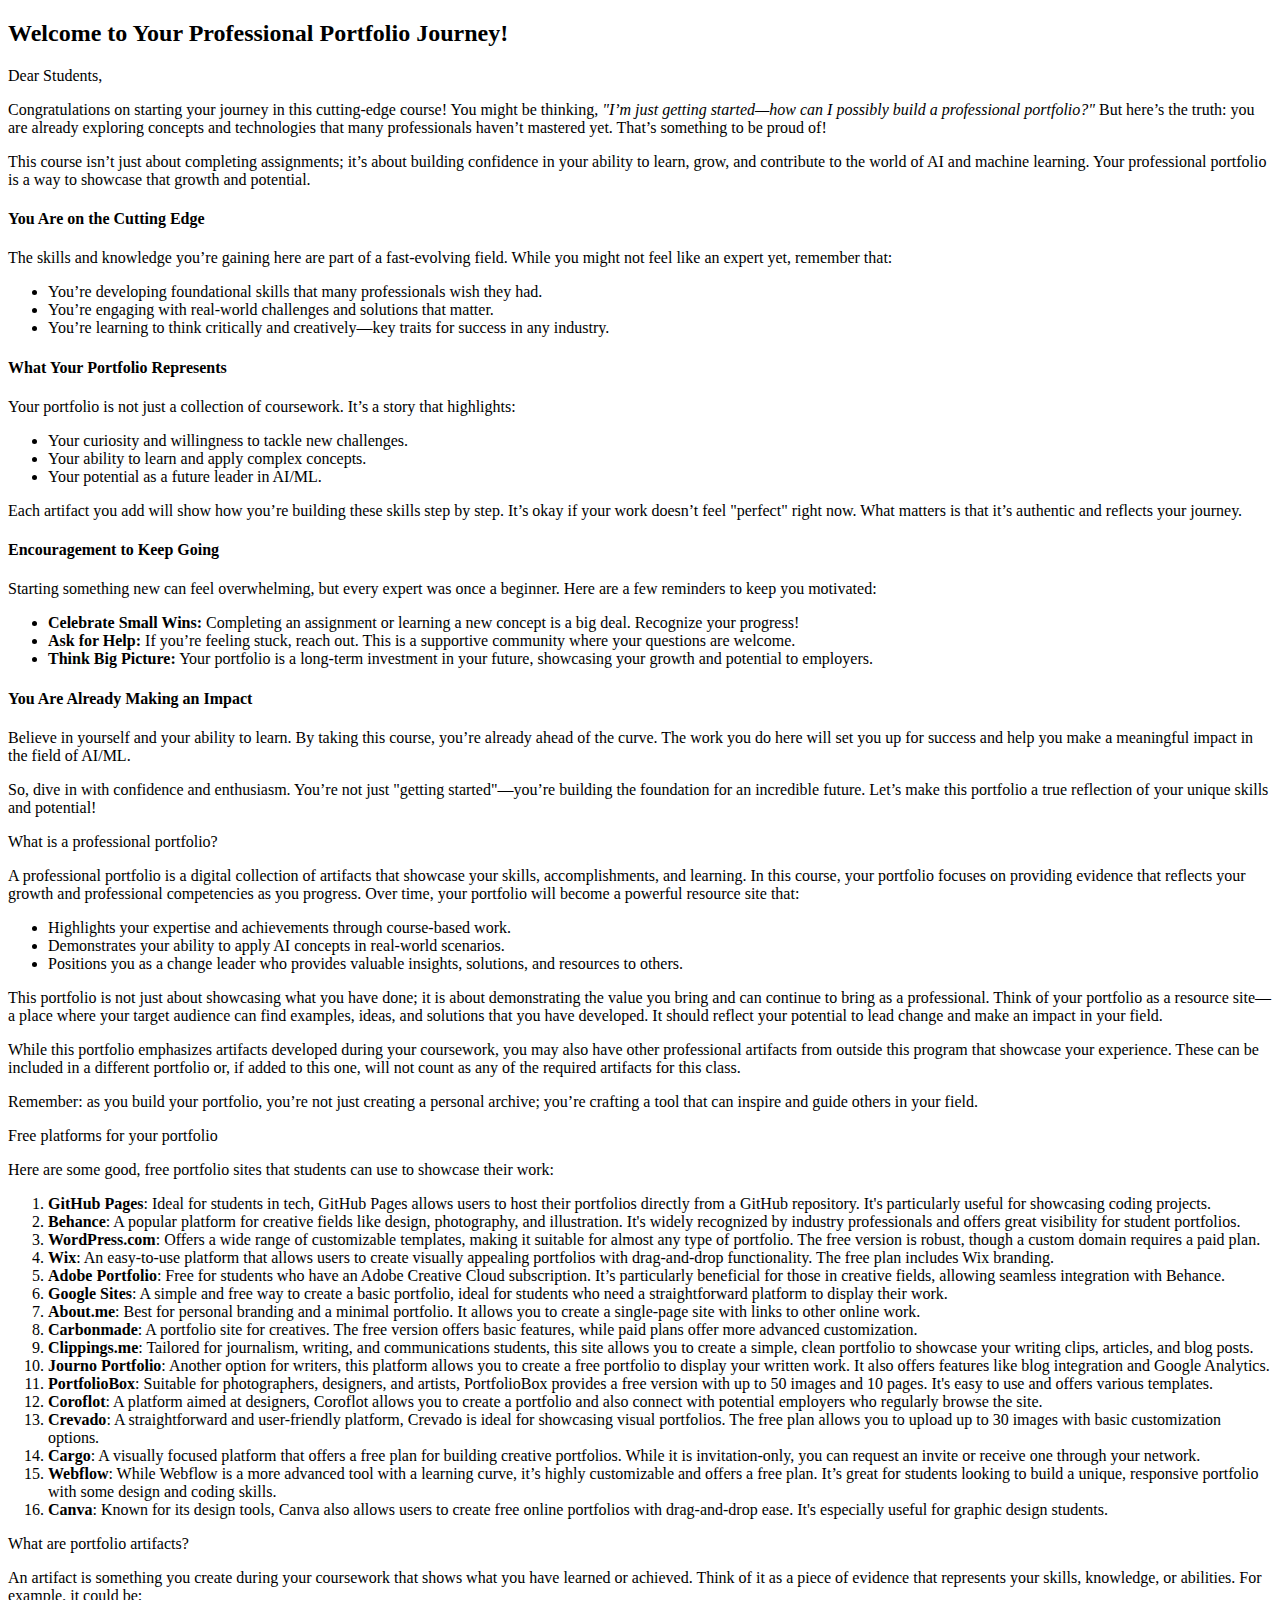
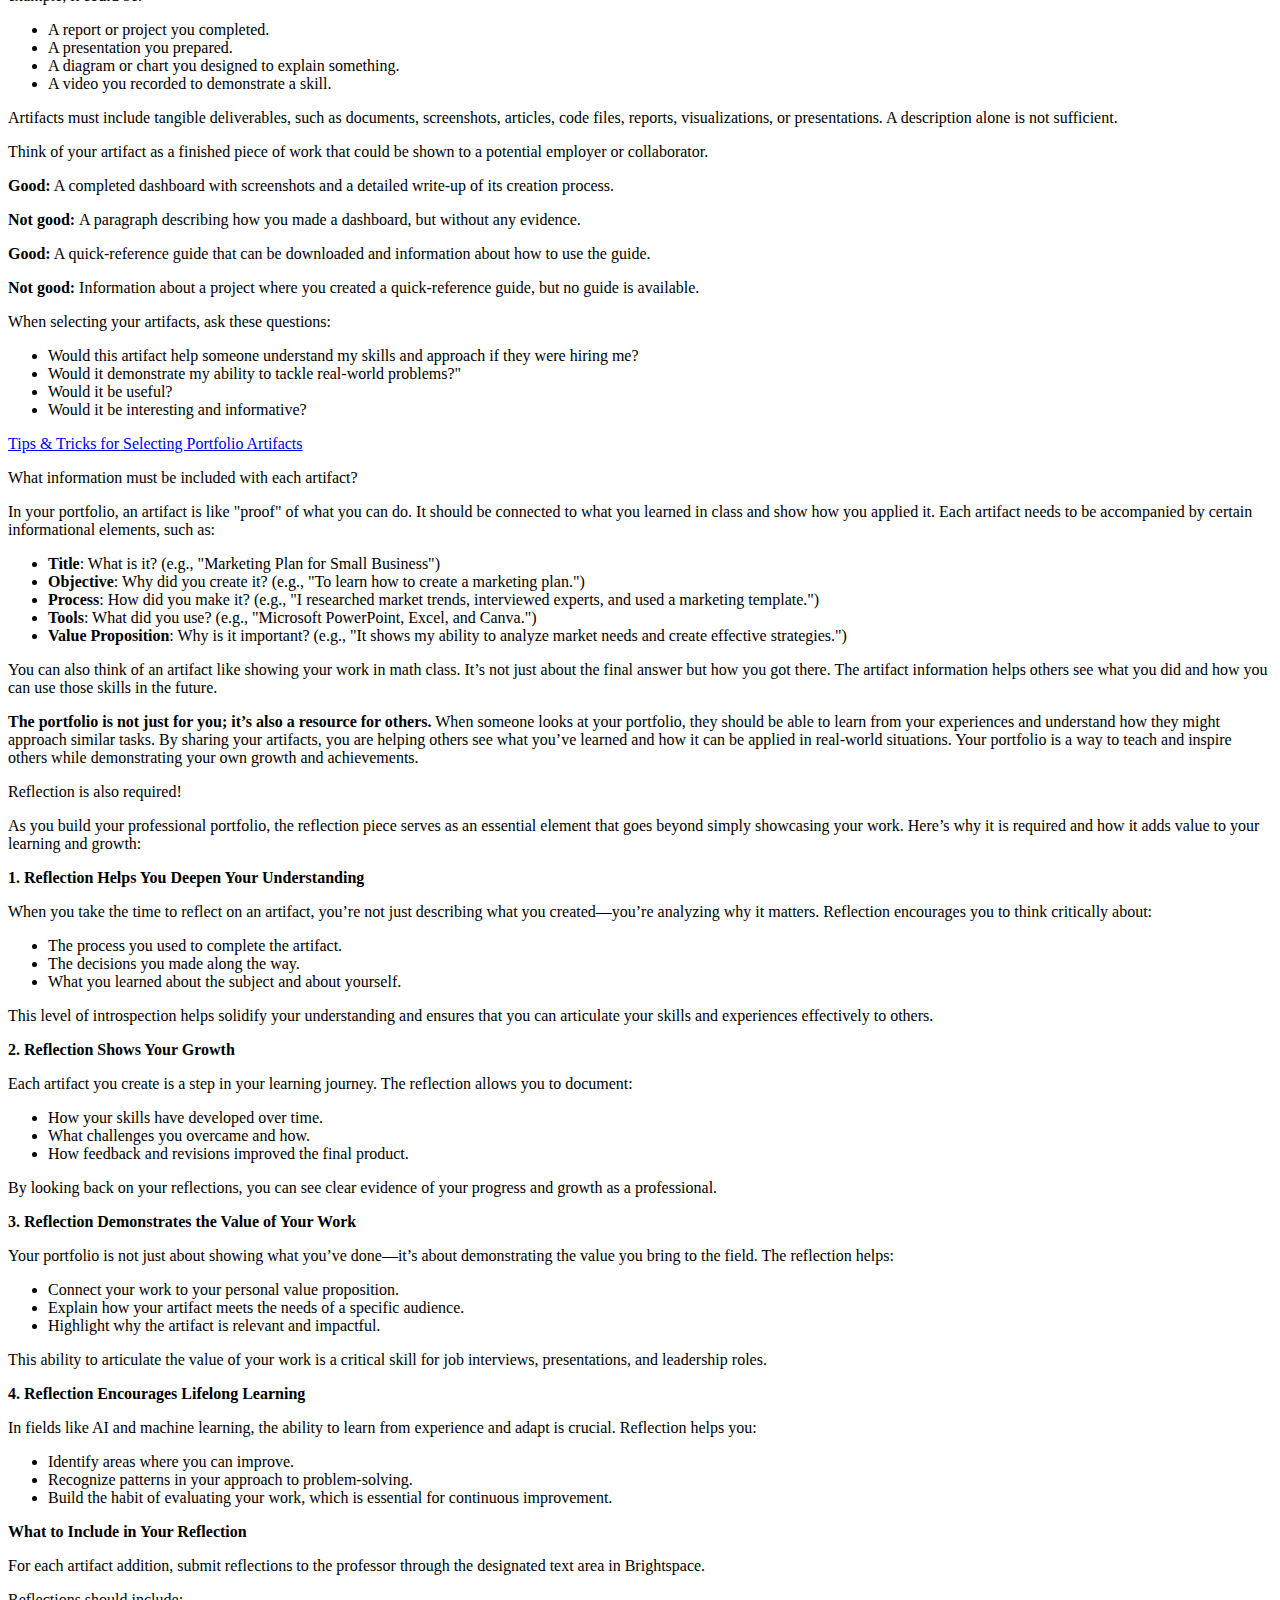
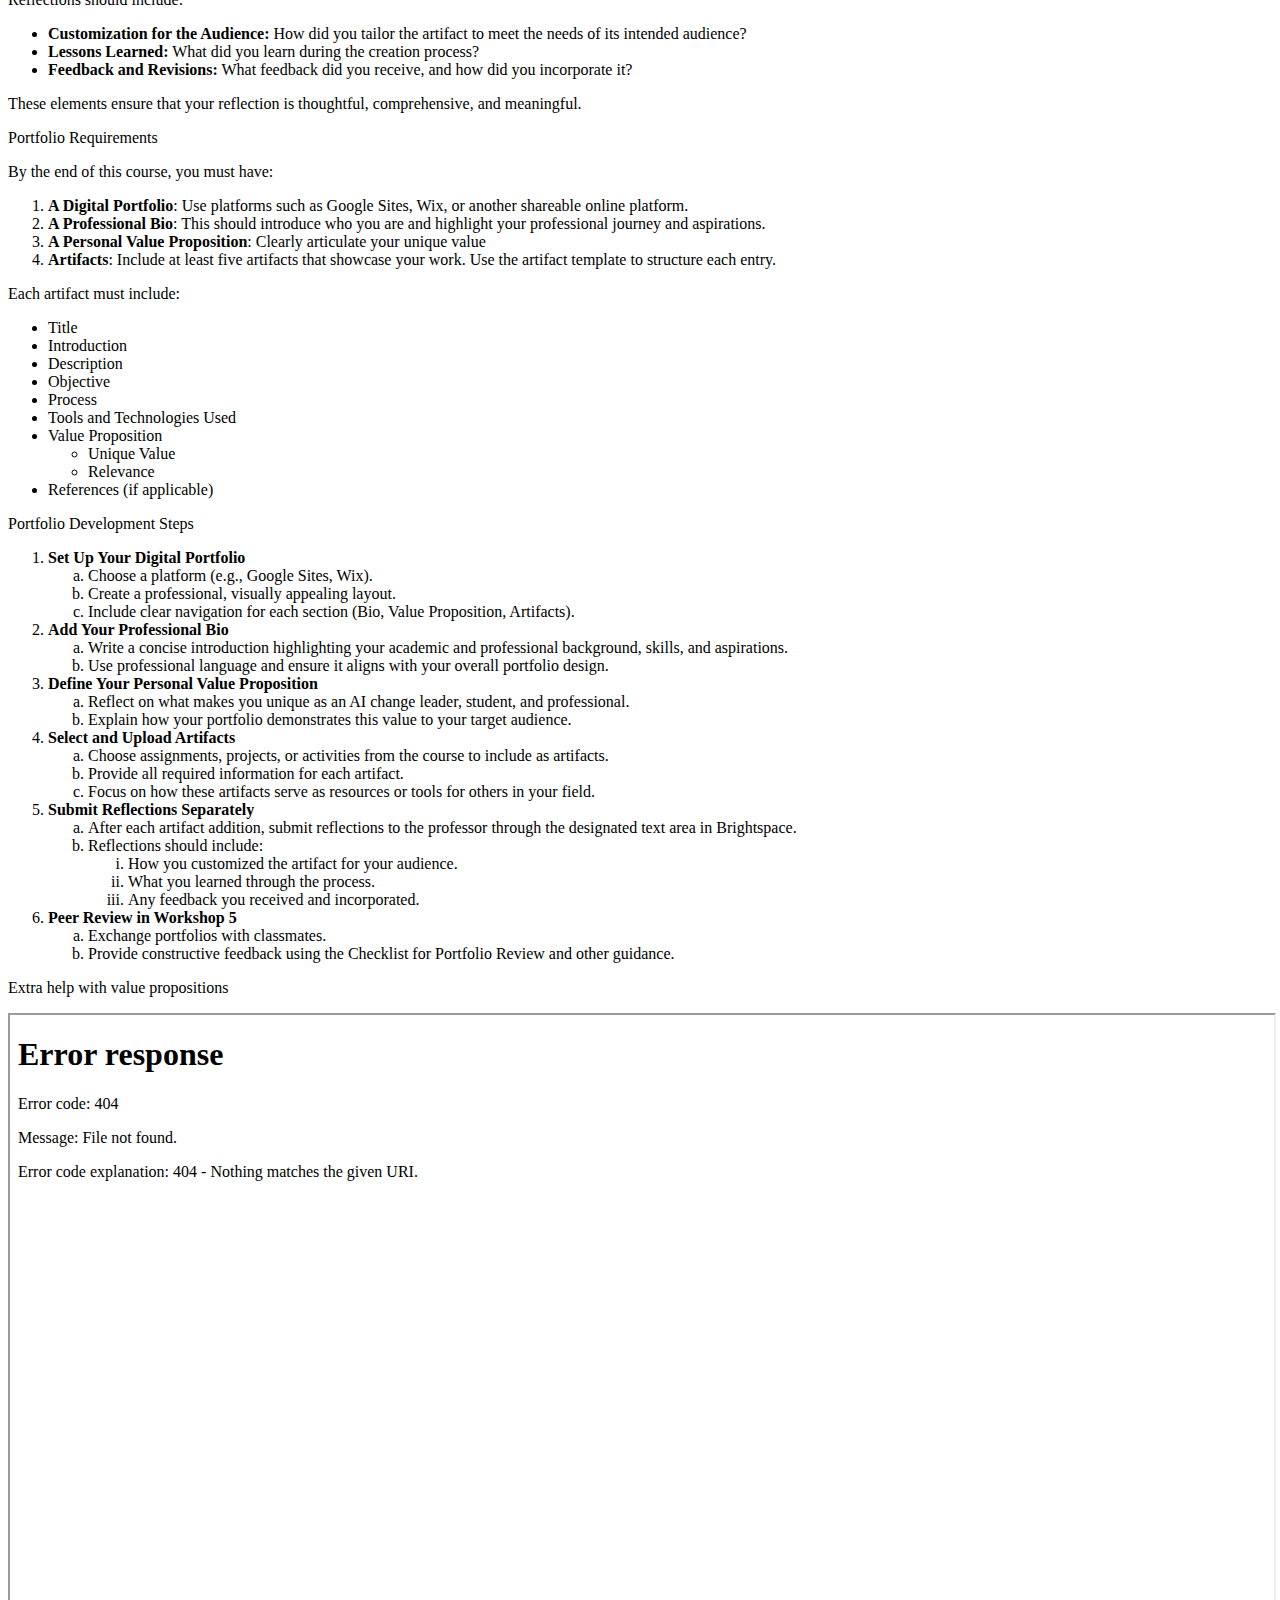
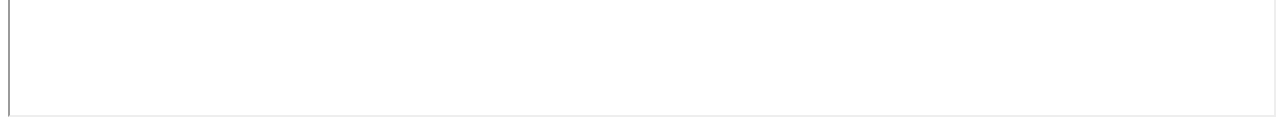
==== index.html @ 6a2244e2 "Rename Professional Portfolio.html to index.html" ====
﻿<!DOCTYPE html>
<html lang="en"><head>
    <title>Exercises Template</title>
    <meta name="viewport" content="width=device-width, initial-scale=1.0">
    <link rel="stylesheet" href="/Shared/Styles/New_Style_Sheet.css">
    <script src="/Shared/javascript/link-images.js"></script> <script src="/Shared/javascript/accordion-behaviors.js"></script>
</head><body><p class="icon GettingStarted"></p>
<h2>Welcome to Your Professional Portfolio Journey!</h2>
<p>Dear Students,</p>
<p>Congratulations on starting your journey in this cutting-edge course! You might be thinking, <i>"I’m just getting started—how can I possibly build a professional portfolio?"</i> But here’s the truth: you are already exploring concepts and technologies that many professionals haven’t mastered yet. That’s something to be proud of!</p>
<p>This course isn’t just about completing assignments; it’s about building confidence in your ability to learn, grow, and contribute to the world of AI and machine learning. Your professional portfolio is a way to showcase that growth and potential.</p>
<h4><b>You Are on the Cutting Edge</b></h4>
<p>The skills and knowledge you’re gaining here are part of a fast-evolving field. While you might not feel like an expert yet, remember that:</p>
<ul>
<li>You’re developing foundational skills that many professionals wish they had.</li>
<li>You’re engaging with real-world challenges and solutions that matter.</li>
<li>You’re learning to think critically and creatively—key traits for success in any industry.</li>
</ul>
<h4><b>What Your Portfolio Represents</b></h4>
<p>Your portfolio is not just a collection of coursework. It’s a story that highlights:</p>
<ul>
<li>Your curiosity and willingness to tackle new challenges.</li>
<li>Your ability to learn and apply complex concepts.</li>
<li>Your potential as a future leader in AI/ML.</li>
</ul>
<p>Each artifact you add will show how you’re building these skills step by step. It’s okay if your work doesn’t feel "perfect" right now. What matters is that it’s authentic and reflects your journey.</p>
<h4><b>Encouragement to Keep Going</b></h4>
<p>Starting something new can feel overwhelming, but every expert was once a beginner. Here are a few reminders to keep you motivated:</p>
<ul>
<li><b>Celebrate Small Wins:</b> Completing an assignment or learning a new concept is a big deal. Recognize your progress!</li>
<li><b>Ask for Help:</b> If you’re feeling stuck, reach out. This is a supportive community where your questions are welcome.</li>
<li><b>Think Big Picture:</b> Your portfolio is a long-term investment in your future, showcasing your growth and potential to employers.</li>
</ul>
<h4><b>You Are Already Making an Impact</b></h4>
<p>Believe in yourself and your ability to learn. By taking this course, you’re already ahead of the curve. The work you do here will set you up for success and help you make a meaningful impact in the field of AI/ML.</p>
<p>So, dive in with confidence and enthusiasm. You’re not just "getting started"—you’re building the foundation for an incredible future. Let’s make this portfolio a true reflection of your unique skills and potential!</p>
<div class="collapsible">
<div class="collapsible-heading" role="button" aria-expanded="false" tabindex="0">What is a professional portfolio?</div>
<div class="collapsible-area">
<p>A professional portfolio is a digital collection of artifacts that showcase your skills, accomplishments, and learning. In this course, your portfolio focuses on providing evidence that reflects your growth and professional competencies as you progress. Over time, your portfolio will become a powerful resource site that:</p>
<ul>
<li>Highlights your expertise and achievements through course-based work.</li>
<li>Demonstrates your ability to apply AI concepts in real-world scenarios.</li>
<li>Positions you as a change leader who provides valuable insights, solutions, and resources to others.</li>
</ul>
<p>This portfolio is not just about showcasing what you have done; it is about demonstrating the value you bring and can continue to bring as a professional. Think of your portfolio as a resource site—a place where your target audience can find examples, ideas, and solutions that you have developed. It should reflect your potential to lead change and make an impact in your field.</p>
<p>While this portfolio emphasizes artifacts developed during your coursework, you may also have other professional artifacts from outside this program that showcase your experience. These can be included in a different portfolio or, if added to this one, will not count as any of the required artifacts for this class.</p>
<p>Remember: as you build your portfolio, you’re not just creating a personal archive; you’re crafting a tool that can inspire and guide others in your field.</p>
</div>
</div>
<div class="collapsible">
<div class="collapsible-heading" role="button" aria-expanded="false" tabindex="0">Free platforms for your portfolio</div>
<div class="collapsible-area">
<p>Here are some good, free portfolio sites that students can use to showcase their work:</p>
<ol>
<li><b>GitHub Pages</b>: Ideal for students in tech, GitHub Pages allows users to host their portfolios directly from a GitHub repository. It's particularly useful for showcasing coding projects.</li>
<li><b>Behance</b>: A popular platform for creative fields like design, photography, and illustration. It's widely recognized by industry professionals and offers great visibility for student portfolios.</li>
<li><b>WordPress.com</b>: Offers a wide range of customizable templates, making it suitable for almost any type of portfolio. The free version is robust, though a custom domain requires a paid plan.</li>
<li><b>Wix</b>: An easy-to-use platform that allows users to create visually appealing portfolios with drag-and-drop functionality. The free plan includes Wix branding.</li>
<li><b>Adobe Portfolio</b>: Free for students who have an Adobe Creative Cloud subscription. It’s particularly beneficial for those in creative fields, allowing seamless integration with Behance.</li>
<li><b>Google Sites</b>: A simple and free way to create a basic portfolio, ideal for students who need a straightforward platform to display their work.</li>
<li><b>About.me</b>: Best for personal branding and a minimal portfolio. It allows you to create a single-page site with links to other online work.</li>
<li><b>Carbonmade</b>: A portfolio site for creatives. The free version offers basic features, while paid plans offer more advanced customization.</li>
<li><b>Clippings.me</b>: Tailored for journalism, writing, and communications students, this site allows you to create a simple, clean portfolio to showcase your writing clips, articles, and blog posts.</li>
<li><b>Journo Portfolio</b>: Another option for writers, this platform allows you to create a free portfolio to display your written work. It also offers features like blog integration and Google Analytics.</li>
<li><b>PortfolioBox</b>: Suitable for photographers, designers, and artists, PortfolioBox provides a free version with up to 50 images and 10 pages. It's easy to use and offers various templates.</li>
<li><b>Coroflot</b>: A platform aimed at designers, Coroflot allows you to create a portfolio and also connect with potential employers who regularly browse the site.</li>
<li><b>Crevado</b>: A straightforward and user-friendly platform, Crevado is ideal for showcasing visual portfolios. The free plan allows you to upload up to 30 images with basic customization options.</li>
<li><b>Cargo</b>: A visually focused platform that offers a free plan for building creative portfolios. While it is invitation-only, you can request an invite or receive one through your network.</li>
<li><b>Webflow</b>: While Webflow is a more advanced tool with a learning curve, it’s highly customizable and offers a free plan. It’s great for students looking to build a unique, responsive portfolio with some design and coding skills.</li>
<li><b>Canva</b>: Known for its design tools, Canva also allows users to create free online portfolios with drag-and-drop ease. It's especially useful for graphic design students.</li>
</ol>
</div>
</div>
<div class="collapsible">
<div class="collapsible-heading" role="button" aria-expanded="false" tabindex="0">What are portfolio artifacts?</div>
<div class="collapsible-area">
<p>An artifact is something you create during your coursework that shows what you have learned or achieved. Think of it as a piece of evidence that represents your skills, knowledge, or abilities. For example, it could be:</p>
<ul>
<li>A report or project you completed.</li>
<li>A presentation you prepared.</li>
<li>A diagram or chart you designed to explain something.</li>
<li>A video you recorded to demonstrate a skill.</li>
</ul>
<p>Artifacts must include tangible deliverables, such as documents, screenshots, articles, code files, reports, visualizations, or presentations. A description alone is not sufficient.</p>
<p>Think of your artifact as a finished piece of work that could be shown to a potential employer or collaborator.</p>
<p><b>Good:</b> A completed dashboard with screenshots and a detailed write-up of its creation process.</p>
<p><b>Not good: </b>A paragraph describing how you made a dashboard, but without any evidence.</p>
<p><b>Good:</b> A quick-reference guide that can be downloaded and information about how to use the guide.</p>
<p><b>Not good: </b>Information about a project where you created a quick-reference guide, but no guide is available.</p>
<p>When selecting your artifacts, ask these questions:</p>
<ul>
<li>Would this artifact help someone understand my skills and approach if they were hiring me?</li>
<li>Would it demonstrate my ability to tackle real-world problems?"</li>
<li>Would it be useful?</li>
<li>Would it be interesting and informative?</li>
</ul>
<p><a href="https://www.youtube.com/watch?v=GrR5ptjN9ZE" target="_blank" rel="noopener">Tips &amp; Tricks for Selecting Portfolio Artifacts</a></p>
</div>
</div>
<div class="collapsible">
<div class="collapsible-heading" role="button" aria-expanded="false" tabindex="0">What information must be included with each artifact?</div>
<div class="collapsible-area">
<p>In your portfolio, an artifact is like "proof" of what you can do. It should be connected to what you learned in class and show how you applied it. Each artifact needs to be accompanied by certain informational elements, such as:</p>
<ul>
<li><b>Title</b>: What is it? (e.g., "Marketing Plan for Small Business")</li>
<li><b>Objective</b>: Why did you create it? (e.g., "To learn how to create a marketing plan.")</li>
<li><b>Process</b>: How did you make it? (e.g., "I researched market trends, interviewed experts, and used a marketing template.")</li>
<li><b>Tools</b>: What did you use? (e.g., "Microsoft PowerPoint, Excel, and Canva.")</li>
<li><b>Value Proposition</b>: Why is it important? (e.g., "It shows my ability to analyze market needs and create effective strategies.")</li>
</ul>
<p>You can also think of an artifact like showing your work in math class. It’s not just about the final answer but how you got there. The artifact information helps others see what you did and how you can use those skills in the future.</p>
<p><b>The portfolio is not just for you; it’s also a resource for others.</b> When someone looks at your portfolio, they should be able to learn from your experiences and understand how they might approach similar tasks. By sharing your artifacts, you are helping others see what you’ve learned and how it can be applied in real-world situations. Your portfolio is a way to teach and inspire others while demonstrating your own growth and achievements.</p>
</div>
</div>
<div class="collapsible">
<div class="collapsible-heading" role="button" aria-expanded="false" tabindex="0">Reflection is also required!</div>
<div class="collapsible-area">
<p>As you build your professional portfolio, the reflection piece serves as an essential element that goes beyond simply showcasing your work. Here’s why it is required and how it adds value to your learning and growth:</p>
<p><b>1. Reflection Helps You Deepen Your Understanding</b></p>
<p>When you take the time to reflect on an artifact, you’re not just describing what you created—you’re analyzing why it matters. Reflection encourages you to think critically about:</p>
<ul>
<li>The process you used to complete the artifact.</li>
<li>The decisions you made along the way.</li>
<li>What you learned about the subject and about yourself.</li>
</ul>
<p>This level of introspection helps solidify your understanding and ensures that you can articulate your skills and experiences effectively to others.</p>
<p><b>2. Reflection Shows Your Growth</b></p>
<p>Each artifact you create is a step in your learning journey. The reflection allows you to document:</p>
<ul>
<li>How your skills have developed over time.</li>
<li>What challenges you overcame and how.</li>
<li>How feedback and revisions improved the final product.</li>
</ul>
<p>By looking back on your reflections, you can see clear evidence of your progress and growth as a professional.</p>
<p><b>3. Reflection Demonstrates the Value of Your Work</b></p>
<p>Your portfolio is not just about showing what you’ve done—it’s about demonstrating the value you bring to the field. The reflection helps:</p>
<ul>
<li>Connect your work to your personal value proposition.</li>
<li>Explain how your artifact meets the needs of a specific audience.</li>
<li>Highlight why the artifact is relevant and impactful.</li>
</ul>
<p>This ability to articulate the value of your work is a critical skill for job interviews, presentations, and leadership roles.</p>
<p><b>4. Reflection Encourages Lifelong Learning</b></p>
<p>In fields like AI and machine learning, the ability to learn from experience and adapt is crucial. Reflection helps you:</p>
<ul>
<li>Identify areas where you can improve.</li>
<li>Recognize patterns in your approach to problem-solving.</li>
<li>Build the habit of evaluating your work, which is essential for continuous improvement.</li>
</ul>
<p><b>What to Include in Your Reflection</b></p>
<p>For each artifact addition, submit reflections to the professor through the designated text area in Brightspace.</p>
<p>Reflections should include:</p>
<ul>
<li><b>Customization for the Audience:</b> How did you tailor the artifact to meet the needs of its intended audience?</li>
<li><b>Lessons Learned:</b> What did you learn during the creation process?</li>
<li><b>Feedback and Revisions:</b> What feedback did you receive, and how did you incorporate it?</li>
</ul>
<p>These elements ensure that your reflection is thoughtful, comprehensive, and meaningful.</p>
</div>
</div>
<div class="collapsible">
<div class="collapsible-heading" role="button" aria-expanded="false" tabindex="0">Portfolio Requirements</div>
<div class="collapsible-area">
<p><span style="list-style-type: disc;" xml:lang="EN-US" data-contrast="none">By the end of this course, you must have:</span></p>
<ol>
<li><b>A Digital Portfolio</b>: Use platforms such as Google Sites, Wix, or another shareable online platform.</li>
<li><b>A Professional Bio</b>: This should introduce who you are and highlight your professional journey and aspirations.</li>
<li><b>A Personal Value Proposition</b>: Clearly articulate your unique value</li>
<li><b>Artifacts</b>: Include at least five artifacts that showcase your work. Use the artifact template to structure each entry.</li>
</ol>
<p>Each artifact must include:</p>
<ul>
<li>Title</li>
<li>Introduction</li>
<li>Description</li>
<li>Objective</li>
<li>Process</li>
<li>Tools and Technologies Used</li>
<li>Value Proposition
<ul style="list-style-type: circle;">
<li>Unique Value</li>
<li>Relevance</li>
</ul>
</li>
<li>References (if applicable)</li>
</ul>
</div>
</div>
<div class="collapsible">
<div class="collapsible-heading" role="button" aria-expanded="false" tabindex="0">Portfolio Development Steps</div>
<div class="collapsible-area">
<ol>
<li><b>Set Up Your Digital Portfolio</b>
<ol style="list-style-type: lower-alpha;">
<li>Choose a platform (e.g., Google Sites, Wix).</li>
<li>Create a professional, visually appealing layout.</li>
<li>Include clear navigation for each section (Bio, Value Proposition, Artifacts).</li>
</ol>
</li>
<li><b>Add Your Professional Bio</b>
<ol style="list-style-type: lower-alpha;">
<li>Write a concise introduction highlighting your academic and professional background, skills, and aspirations.</li>
<li>Use professional language and ensure it aligns with your overall portfolio design.</li>
</ol>
</li>
<li><b>Define Your Personal Value Proposition</b>
<ol style="list-style-type: lower-alpha;">
<li>Reflect on what makes you unique as an AI change leader, student, and professional.</li>
<li>Explain how your portfolio demonstrates this value to your target audience.</li>
</ol>
</li>
<li><b>Select and Upload Artifacts</b>
<ol style="list-style-type: lower-alpha;">
<li>Choose assignments, projects, or activities from the course to include as artifacts.</li>
<li>Provide all required information for each artifact.</li>
<li>Focus on how these artifacts serve as resources or tools for others in your field.</li>
</ol>
</li>
<li><b>Submit Reflections Separately</b>
<ol style="list-style-type: lower-alpha;">
<li>After each artifact addition, submit reflections to the professor through the designated text area in Brightspace.</li>
<li>Reflections should include:
<ol style="list-style-type: lower-roman;">
<li>How you customized the artifact for your audience.</li>
<li>What you learned through the process.</li>
<li>Any feedback you received and incorporated.</li>
</ol>
</li>
</ol>
</li>
<li><b>Peer Review in Workshop 5</b>
<ol style="list-style-type: lower-alpha;">
<li>Exchange portfolios with classmates.</li>
<li>Provide constructive feedback using the Checklist for Portfolio Review and other guidance.</li>
</ol>
</li>
</ol>
</div>
</div>
<div class="collapsible">
<div class="collapsible-heading" role="button" aria-expanded="false" tabindex="0">Extra help with value propositions</div>
<div class="collapsible-area">
<p><iframe src="Files/Value%20Proposition.pdf" width="100%" height="700px"></iframe></p>
<p style="text-align: center;"></p>
</div>
</div>
<p><strong></strong></p></body></html>
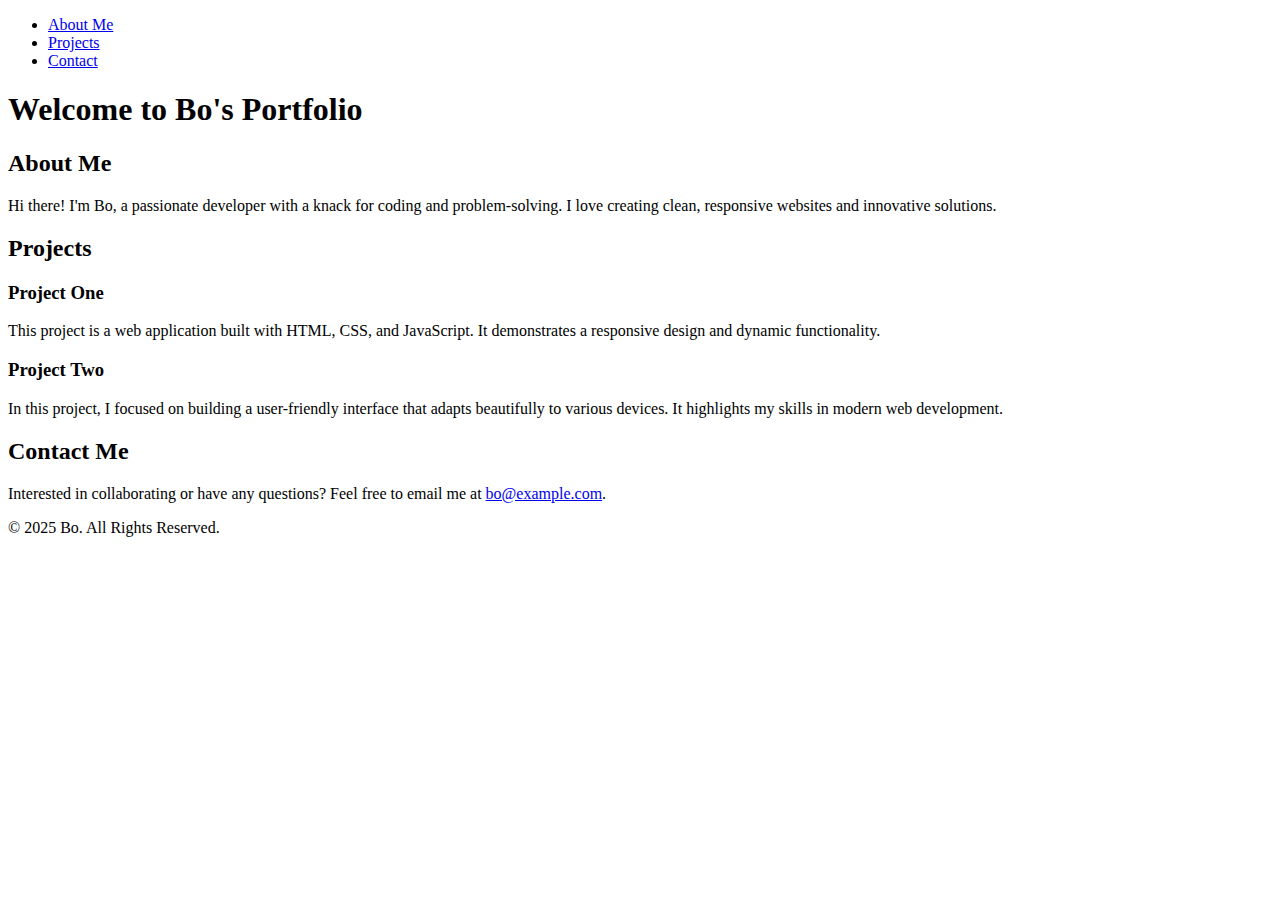
==== commit 382fe774: "Update index.html" ====
--- a/index.html
+++ b/index.html
@@ -1,248 +1,59 @@
-﻿<!DOCTYPE html>
-<html lang="en"><head>
-    <title>Exercises Template</title>
-    <meta name="viewport" content="width=device-width, initial-scale=1.0">
-    <link rel="stylesheet" href="/Shared/Styles/New_Style_Sheet.css">
-    <script src="/Shared/javascript/link-images.js"></script> <script src="/Shared/javascript/accordion-behaviors.js"></script>
-</head><body><p class="icon GettingStarted"></p>
-<h2>Welcome to Your Professional Portfolio Journey!</h2>
-<p>Dear Students,</p>
-<p>Congratulations on starting your journey in this cutting-edge course! You might be thinking, <i>"I’m just getting started—how can I possibly build a professional portfolio?"</i> But here’s the truth: you are already exploring concepts and technologies that many professionals haven’t mastered yet. That’s something to be proud of!</p>
-<p>This course isn’t just about completing assignments; it’s about building confidence in your ability to learn, grow, and contribute to the world of AI and machine learning. Your professional portfolio is a way to showcase that growth and potential.</p>
-<h4><b>You Are on the Cutting Edge</b></h4>
-<p>The skills and knowledge you’re gaining here are part of a fast-evolving field. While you might not feel like an expert yet, remember that:</p>
-<ul>
-<li>You’re developing foundational skills that many professionals wish they had.</li>
-<li>You’re engaging with real-world challenges and solutions that matter.</li>
-<li>You’re learning to think critically and creatively—key traits for success in any industry.</li>
-</ul>
-<h4><b>What Your Portfolio Represents</b></h4>
-<p>Your portfolio is not just a collection of coursework. It’s a story that highlights:</p>
-<ul>
-<li>Your curiosity and willingness to tackle new challenges.</li>
-<li>Your ability to learn and apply complex concepts.</li>
-<li>Your potential as a future leader in AI/ML.</li>
-</ul>
-<p>Each artifact you add will show how you’re building these skills step by step. It’s okay if your work doesn’t feel "perfect" right now. What matters is that it’s authentic and reflects your journey.</p>
-<h4><b>Encouragement to Keep Going</b></h4>
-<p>Starting something new can feel overwhelming, but every expert was once a beginner. Here are a few reminders to keep you motivated:</p>
-<ul>
-<li><b>Celebrate Small Wins:</b> Completing an assignment or learning a new concept is a big deal. Recognize your progress!</li>
-<li><b>Ask for Help:</b> If you’re feeling stuck, reach out. This is a supportive community where your questions are welcome.</li>
-<li><b>Think Big Picture:</b> Your portfolio is a long-term investment in your future, showcasing your growth and potential to employers.</li>
-</ul>
-<h4><b>You Are Already Making an Impact</b></h4>
-<p>Believe in yourself and your ability to learn. By taking this course, you’re already ahead of the curve. The work you do here will set you up for success and help you make a meaningful impact in the field of AI/ML.</p>
-<p>So, dive in with confidence and enthusiasm. You’re not just "getting started"—you’re building the foundation for an incredible future. Let’s make this portfolio a true reflection of your unique skills and potential!</p>
-<div class="collapsible">
-<div class="collapsible-heading" role="button" aria-expanded="false" tabindex="0">What is a professional portfolio?</div>
-<div class="collapsible-area">
-<p>A professional portfolio is a digital collection of artifacts that showcase your skills, accomplishments, and learning. In this course, your portfolio focuses on providing evidence that reflects your growth and professional competencies as you progress. Over time, your portfolio will become a powerful resource site that:</p>
-<ul>
-<li>Highlights your expertise and achievements through course-based work.</li>
-<li>Demonstrates your ability to apply AI concepts in real-world scenarios.</li>
-<li>Positions you as a change leader who provides valuable insights, solutions, and resources to others.</li>
-</ul>
-<p>This portfolio is not just about showcasing what you have done; it is about demonstrating the value you bring and can continue to bring as a professional. Think of your portfolio as a resource site—a place where your target audience can find examples, ideas, and solutions that you have developed. It should reflect your potential to lead change and make an impact in your field.</p>
-<p>While this portfolio emphasizes artifacts developed during your coursework, you may also have other professional artifacts from outside this program that showcase your experience. These can be included in a different portfolio or, if added to this one, will not count as any of the required artifacts for this class.</p>
-<p>Remember: as you build your portfolio, you’re not just creating a personal archive; you’re crafting a tool that can inspire and guide others in your field.</p>
-</div>
-</div>
-<div class="collapsible">
-<div class="collapsible-heading" role="button" aria-expanded="false" tabindex="0">Free platforms for your portfolio</div>
-<div class="collapsible-area">
-<p>Here are some good, free portfolio sites that students can use to showcase their work:</p>
-<ol>
-<li><b>GitHub Pages</b>: Ideal for students in tech, GitHub Pages allows users to host their portfolios directly from a GitHub repository. It's particularly useful for showcasing coding projects.</li>
-<li><b>Behance</b>: A popular platform for creative fields like design, photography, and illustration. It's widely recognized by industry professionals and offers great visibility for student portfolios.</li>
-<li><b>WordPress.com</b>: Offers a wide range of customizable templates, making it suitable for almost any type of portfolio. The free version is robust, though a custom domain requires a paid plan.</li>
-<li><b>Wix</b>: An easy-to-use platform that allows users to create visually appealing portfolios with drag-and-drop functionality. The free plan includes Wix branding.</li>
-<li><b>Adobe Portfolio</b>: Free for students who have an Adobe Creative Cloud subscription. It’s particularly beneficial for those in creative fields, allowing seamless integration with Behance.</li>
-<li><b>Google Sites</b>: A simple and free way to create a basic portfolio, ideal for students who need a straightforward platform to display their work.</li>
-<li><b>About.me</b>: Best for personal branding and a minimal portfolio. It allows you to create a single-page site with links to other online work.</li>
-<li><b>Carbonmade</b>: A portfolio site for creatives. The free version offers basic features, while paid plans offer more advanced customization.</li>
-<li><b>Clippings.me</b>: Tailored for journalism, writing, and communications students, this site allows you to create a simple, clean portfolio to showcase your writing clips, articles, and blog posts.</li>
-<li><b>Journo Portfolio</b>: Another option for writers, this platform allows you to create a free portfolio to display your written work. It also offers features like blog integration and Google Analytics.</li>
-<li><b>PortfolioBox</b>: Suitable for photographers, designers, and artists, PortfolioBox provides a free version with up to 50 images and 10 pages. It's easy to use and offers various templates.</li>
-<li><b>Coroflot</b>: A platform aimed at designers, Coroflot allows you to create a portfolio and also connect with potential employers who regularly browse the site.</li>
-<li><b>Crevado</b>: A straightforward and user-friendly platform, Crevado is ideal for showcasing visual portfolios. The free plan allows you to upload up to 30 images with basic customization options.</li>
-<li><b>Cargo</b>: A visually focused platform that offers a free plan for building creative portfolios. While it is invitation-only, you can request an invite or receive one through your network.</li>
-<li><b>Webflow</b>: While Webflow is a more advanced tool with a learning curve, it’s highly customizable and offers a free plan. It’s great for students looking to build a unique, responsive portfolio with some design and coding skills.</li>
-<li><b>Canva</b>: Known for its design tools, Canva also allows users to create free online portfolios with drag-and-drop ease. It's especially useful for graphic design students.</li>
-</ol>
-</div>
-</div>
-<div class="collapsible">
-<div class="collapsible-heading" role="button" aria-expanded="false" tabindex="0">What are portfolio artifacts?</div>
-<div class="collapsible-area">
-<p>An artifact is something you create during your coursework that shows what you have learned or achieved. Think of it as a piece of evidence that represents your skills, knowledge, or abilities. For example, it could be:</p>
-<ul>
-<li>A report or project you completed.</li>
-<li>A presentation you prepared.</li>
-<li>A diagram or chart you designed to explain something.</li>
-<li>A video you recorded to demonstrate a skill.</li>
-</ul>
-<p>Artifacts must include tangible deliverables, such as documents, screenshots, articles, code files, reports, visualizations, or presentations. A description alone is not sufficient.</p>
-<p>Think of your artifact as a finished piece of work that could be shown to a potential employer or collaborator.</p>
-<p><b>Good:</b> A completed dashboard with screenshots and a detailed write-up of its creation process.</p>
-<p><b>Not good: </b>A paragraph describing how you made a dashboard, but without any evidence.</p>
-<p><b>Good:</b> A quick-reference guide that can be downloaded and information about how to use the guide.</p>
-<p><b>Not good: </b>Information about a project where you created a quick-reference guide, but no guide is available.</p>
-<p>When selecting your artifacts, ask these questions:</p>
-<ul>
-<li>Would this artifact help someone understand my skills and approach if they were hiring me?</li>
-<li>Would it demonstrate my ability to tackle real-world problems?"</li>
-<li>Would it be useful?</li>
-<li>Would it be interesting and informative?</li>
-</ul>
-<p><a href="https://www.youtube.com/watch?v=GrR5ptjN9ZE" target="_blank" rel="noopener">Tips &amp; Tricks for Selecting Portfolio Artifacts</a></p>
-</div>
-</div>
-<div class="collapsible">
-<div class="collapsible-heading" role="button" aria-expanded="false" tabindex="0">What information must be included with each artifact?</div>
-<div class="collapsible-area">
-<p>In your portfolio, an artifact is like "proof" of what you can do. It should be connected to what you learned in class and show how you applied it. Each artifact needs to be accompanied by certain informational elements, such as:</p>
-<ul>
-<li><b>Title</b>: What is it? (e.g., "Marketing Plan for Small Business")</li>
-<li><b>Objective</b>: Why did you create it? (e.g., "To learn how to create a marketing plan.")</li>
-<li><b>Process</b>: How did you make it? (e.g., "I researched market trends, interviewed experts, and used a marketing template.")</li>
-<li><b>Tools</b>: What did you use? (e.g., "Microsoft PowerPoint, Excel, and Canva.")</li>
-<li><b>Value Proposition</b>: Why is it important? (e.g., "It shows my ability to analyze market needs and create effective strategies.")</li>
-</ul>
-<p>You can also think of an artifact like showing your work in math class. It’s not just about the final answer but how you got there. The artifact information helps others see what you did and how you can use those skills in the future.</p>
-<p><b>The portfolio is not just for you; it’s also a resource for others.</b> When someone looks at your portfolio, they should be able to learn from your experiences and understand how they might approach similar tasks. By sharing your artifacts, you are helping others see what you’ve learned and how it can be applied in real-world situations. Your portfolio is a way to teach and inspire others while demonstrating your own growth and achievements.</p>
-</div>
-</div>
-<div class="collapsible">
-<div class="collapsible-heading" role="button" aria-expanded="false" tabindex="0">Reflection is also required!</div>
-<div class="collapsible-area">
-<p>As you build your professional portfolio, the reflection piece serves as an essential element that goes beyond simply showcasing your work. Here’s why it is required and how it adds value to your learning and growth:</p>
-<p><b>1. Reflection Helps You Deepen Your Understanding</b></p>
-<p>When you take the time to reflect on an artifact, you’re not just describing what you created—you’re analyzing why it matters. Reflection encourages you to think critically about:</p>
-<ul>
-<li>The process you used to complete the artifact.</li>
-<li>The decisions you made along the way.</li>
-<li>What you learned about the subject and about yourself.</li>
-</ul>
-<p>This level of introspection helps solidify your understanding and ensures that you can articulate your skills and experiences effectively to others.</p>
-<p><b>2. Reflection Shows Your Growth</b></p>
-<p>Each artifact you create is a step in your learning journey. The reflection allows you to document:</p>
-<ul>
-<li>How your skills have developed over time.</li>
-<li>What challenges you overcame and how.</li>
-<li>How feedback and revisions improved the final product.</li>
-</ul>
-<p>By looking back on your reflections, you can see clear evidence of your progress and growth as a professional.</p>
-<p><b>3. Reflection Demonstrates the Value of Your Work</b></p>
-<p>Your portfolio is not just about showing what you’ve done—it’s about demonstrating the value you bring to the field. The reflection helps:</p>
-<ul>
-<li>Connect your work to your personal value proposition.</li>
-<li>Explain how your artifact meets the needs of a specific audience.</li>
-<li>Highlight why the artifact is relevant and impactful.</li>
-</ul>
-<p>This ability to articulate the value of your work is a critical skill for job interviews, presentations, and leadership roles.</p>
-<p><b>4. Reflection Encourages Lifelong Learning</b></p>
-<p>In fields like AI and machine learning, the ability to learn from experience and adapt is crucial. Reflection helps you:</p>
-<ul>
-<li>Identify areas where you can improve.</li>
-<li>Recognize patterns in your approach to problem-solving.</li>
-<li>Build the habit of evaluating your work, which is essential for continuous improvement.</li>
-</ul>
-<p><b>What to Include in Your Reflection</b></p>
-<p>For each artifact addition, submit reflections to the professor through the designated text area in Brightspace.</p>
-<p>Reflections should include:</p>
-<ul>
-<li><b>Customization for the Audience:</b> How did you tailor the artifact to meet the needs of its intended audience?</li>
-<li><b>Lessons Learned:</b> What did you learn during the creation process?</li>
-<li><b>Feedback and Revisions:</b> What feedback did you receive, and how did you incorporate it?</li>
-</ul>
-<p>These elements ensure that your reflection is thoughtful, comprehensive, and meaningful.</p>
-</div>
-</div>
-<div class="collapsible">
-<div class="collapsible-heading" role="button" aria-expanded="false" tabindex="0">Portfolio Requirements</div>
-<div class="collapsible-area">
-<p><span style="list-style-type: disc;" xml:lang="EN-US" data-contrast="none">By the end of this course, you must have:</span></p>
-<ol>
-<li><b>A Digital Portfolio</b>: Use platforms such as Google Sites, Wix, or another shareable online platform.</li>
-<li><b>A Professional Bio</b>: This should introduce who you are and highlight your professional journey and aspirations.</li>
-<li><b>A Personal Value Proposition</b>: Clearly articulate your unique value</li>
-<li><b>Artifacts</b>: Include at least five artifacts that showcase your work. Use the artifact template to structure each entry.</li>
-</ol>
-<p>Each artifact must include:</p>
-<ul>
-<li>Title</li>
-<li>Introduction</li>
-<li>Description</li>
-<li>Objective</li>
-<li>Process</li>
-<li>Tools and Technologies Used</li>
-<li>Value Proposition
-<ul style="list-style-type: circle;">
-<li>Unique Value</li>
-<li>Relevance</li>
-</ul>
-</li>
-<li>References (if applicable)</li>
-</ul>
-</div>
-</div>
-<div class="collapsible">
-<div class="collapsible-heading" role="button" aria-expanded="false" tabindex="0">Portfolio Development Steps</div>
-<div class="collapsible-area">
-<ol>
-<li><b>Set Up Your Digital Portfolio</b>
-<ol style="list-style-type: lower-alpha;">
-<li>Choose a platform (e.g., Google Sites, Wix).</li>
-<li>Create a professional, visually appealing layout.</li>
-<li>Include clear navigation for each section (Bio, Value Proposition, Artifacts).</li>
-</ol>
-</li>
-<li><b>Add Your Professional Bio</b>
-<ol style="list-style-type: lower-alpha;">
-<li>Write a concise introduction highlighting your academic and professional background, skills, and aspirations.</li>
-<li>Use professional language and ensure it aligns with your overall portfolio design.</li>
-</ol>
-</li>
-<li><b>Define Your Personal Value Proposition</b>
-<ol style="list-style-type: lower-alpha;">
-<li>Reflect on what makes you unique as an AI change leader, student, and professional.</li>
-<li>Explain how your portfolio demonstrates this value to your target audience.</li>
-</ol>
-</li>
-<li><b>Select and Upload Artifacts</b>
-<ol style="list-style-type: lower-alpha;">
-<li>Choose assignments, projects, or activities from the course to include as artifacts.</li>
-<li>Provide all required information for each artifact.</li>
-<li>Focus on how these artifacts serve as resources or tools for others in your field.</li>
-</ol>
-</li>
-<li><b>Submit Reflections Separately</b>
-<ol style="list-style-type: lower-alpha;">
-<li>After each artifact addition, submit reflections to the professor through the designated text area in Brightspace.</li>
-<li>Reflections should include:
-<ol style="list-style-type: lower-roman;">
-<li>How you customized the artifact for your audience.</li>
-<li>What you learned through the process.</li>
-<li>Any feedback you received and incorporated.</li>
-</ol>
-</li>
-</ol>
-</li>
-<li><b>Peer Review in Workshop 5</b>
-<ol style="list-style-type: lower-alpha;">
-<li>Exchange portfolios with classmates.</li>
-<li>Provide constructive feedback using the Checklist for Portfolio Review and other guidance.</li>
-</ol>
-</li>
-</ol>
-</div>
-</div>
-<div class="collapsible">
-<div class="collapsible-heading" role="button" aria-expanded="false" tabindex="0">Extra help with value propositions</div>
-<div class="collapsible-area">
-<p><iframe src="Files/Value%20Proposition.pdf" width="100%" height="700px"></iframe></p>
-<p style="text-align: center;"></p>
-</div>
-</div>
-<p><strong></strong></p></body></html>
+<!DOCTYPE html>
+<html lang="en">
+<head>
+  <meta charset="UTF-8" />
+  <meta name="viewport" content="width=device-width, initial-scale=1.0" />
+  <title>Bo's Portfolio</title>
+  <link rel="stylesheet" href="style.css" />
+</head>
+<body>
+  <header>
+    <nav>
+      <ul>
+        <li><a href="#about">About Me</a></li>
+        <li><a href="#projects">Projects</a></li>
+        <li><a href="#contact">Contact</a></li>
+      </ul>
+    </nav>
+    <h1>Welcome to Bo's Portfolio</h1>
+  </header>
+
+  <section id="about">
+    <h2>About Me</h2>
+    <p>
+      Hi there! I'm Bo, a passionate developer with a knack for coding and problem-solving.
+      I love creating clean, responsive websites and innovative solutions.
+    </p>
+  </section>
+
+  <section id="projects">
+    <h2>Projects</h2>
+    <div class="project">
+      <h3>Project One</h3>
+      <p>
+        This project is a web application built with HTML, CSS, and JavaScript.
+        It demonstrates a responsive design and dynamic functionality.
+      </p>
+    </div>
+    <div class="project">
+      <h3>Project Two</h3>
+      <p>
+        In this project, I focused on building a user-friendly interface that
+        adapts beautifully to various devices. It highlights my skills in modern web development.
+      </p>
+    </div>
+  </section>
+
+  <section id="contact">
+    <h2>Contact Me</h2>
+    <p>
+      Interested in collaborating or have any questions? Feel free to email me at
+      <a href="mailto:bo@example.com">bo@example.com</a>.
+    </p>
+  </section>
+
+  <footer>
+    <p>&copy; 2025 Bo. All Rights Reserved.</p>
+  </footer>
+</body>
+</html>
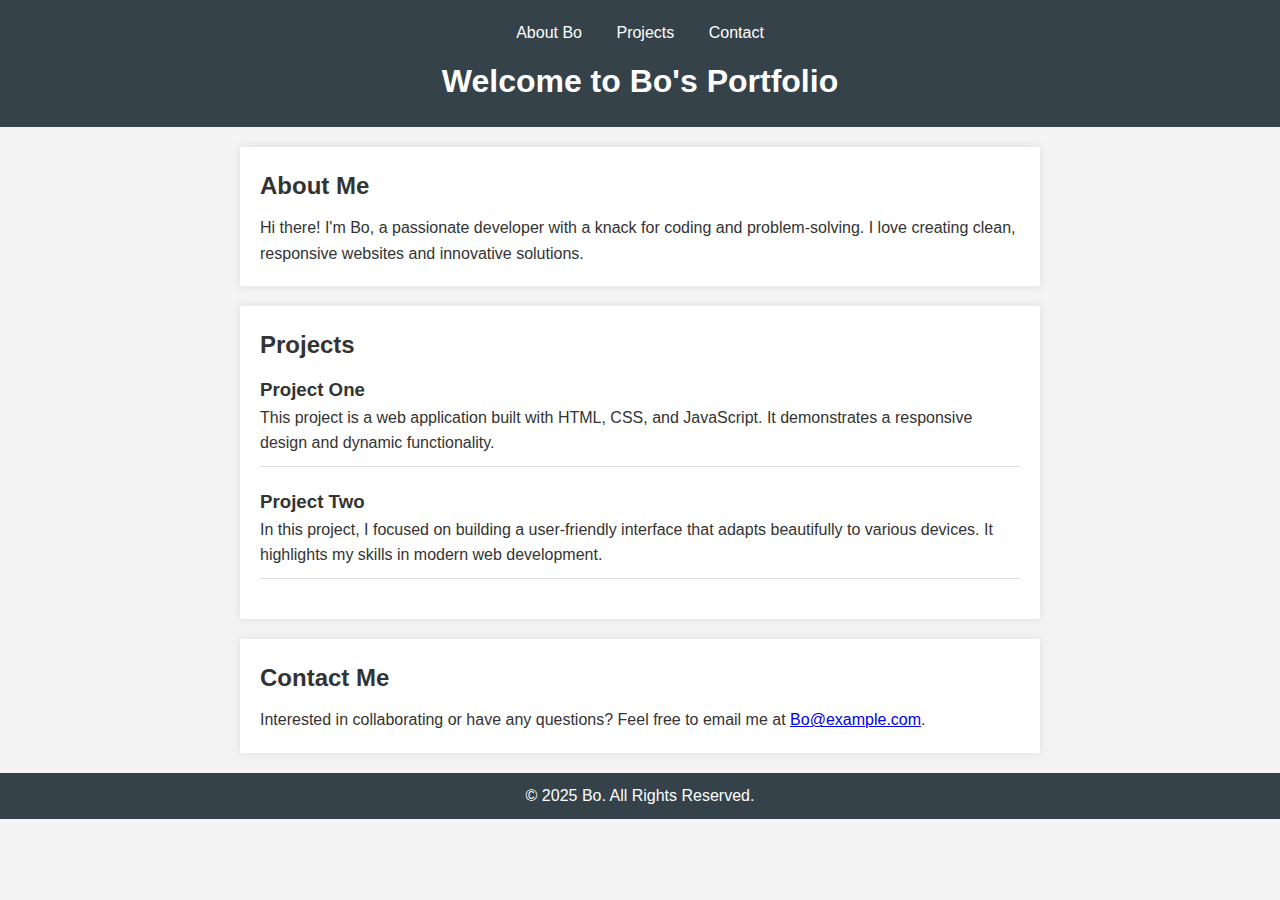
==== commit f37206e3: "Update index.html - Made it blue and "Bo" bigger font" ====
--- a/index.html
+++ b/index.html
@@ -3,25 +3,25 @@
 <head>
   <meta charset="UTF-8" />
   <meta name="viewport" content="width=device-width, initial-scale=1.0" />
-  <title>Bo's Portfolio</title>
+  <title><span class="bo">Bo</span>'s Portfolio</title>
   <link rel="stylesheet" href="style.css" />
 </head>
 <body>
   <header>
     <nav>
       <ul>
-        <li><a href="#about">About Me</a></li>
+        <li><a href="#about">About <span class="bo">Bo</span></a></li>
         <li><a href="#projects">Projects</a></li>
         <li><a href="#contact">Contact</a></li>
       </ul>
     </nav>
-    <h1>Welcome to Bo's Portfolio</h1>
+    <h1>Welcome to <span class="bo">Bo</span>'s Portfolio</h1>
   </header>
 
   <section id="about">
     <h2>About Me</h2>
     <p>
-      Hi there! I'm Bo, a passionate developer with a knack for coding and problem-solving.
+      Hi there! I'm <span class="bo">Bo</span>, a passionate developer with a knack for coding and problem-solving.
       I love creating clean, responsive websites and innovative solutions.
     </p>
   </section>
@@ -38,8 +38,8 @@
     <div class="project">
       <h3>Project Two</h3>
       <p>
-        In this project, I focused on building a user-friendly interface that
-        adapts beautifully to various devices. It highlights my skills in modern web development.
+        In this project, I focused on building a user-friendly interface that adapts beautifully to various devices.
+        It highlights my skills in modern web development.
       </p>
     </div>
   </section>
@@ -48,12 +48,12 @@
     <h2>Contact Me</h2>
     <p>
       Interested in collaborating or have any questions? Feel free to email me at
-      <a href="mailto:bo@example.com">bo@example.com</a>.
+      <a href="mailto:bo@example.com"><span class="bo">Bo</span>@example.com</a>.
     </p>
   </section>
 
   <footer>
-    <p>&copy; 2025 Bo. All Rights Reserved.</p>
+    <p>&copy; 2025 <span class="bo">Bo</span>. All Rights Reserved.</p>
   </footer>
 </body>
 </html>
--- a/style.css
+++ b/style.css
@@ -0,0 +1,64 @@
+/* Reset some default styles */
+* {
+  margin: 0;
+  padding: 0;
+  box-sizing: border-box;
+}
+
+body {
+  font-family: Arial, sans-serif;
+  line-height: 1.6;
+  background-color: #f4f4f4;
+  color: #333;
+}
+
+/* Header styling */
+header {
+  background: #35424a;
+  color: #fff;
+  padding: 20px 0;
+  text-align: center;
+}
+
+nav ul {
+  list-style: none;
+  margin-bottom: 10px;
+}
+
+nav ul li {
+  display: inline;
+  margin: 0 15px;
+}
+
+nav ul li a {
+  color: #fff;
+  text-decoration: none;
+  font-size: 16px;
+}
+
+/* Section styling */
+section {
+  padding: 20px;
+  margin: 20px auto;
+  max-width: 800px;
+  background: #fff;
+  box-shadow: 0 0 10px rgba(0, 0, 0, 0.1);
+}
+
+section h2 {
+  margin-bottom: 10px;
+}
+
+.project {
+  margin-bottom: 20px;
+  padding-bottom: 10px;
+  border-bottom: 1px solid #ddd;
+}
+
+/* Footer styling */
+footer {
+  background: #35424a;
+  color: #fff;
+  text-align: center;
+  padding: 10px 0;
+}
